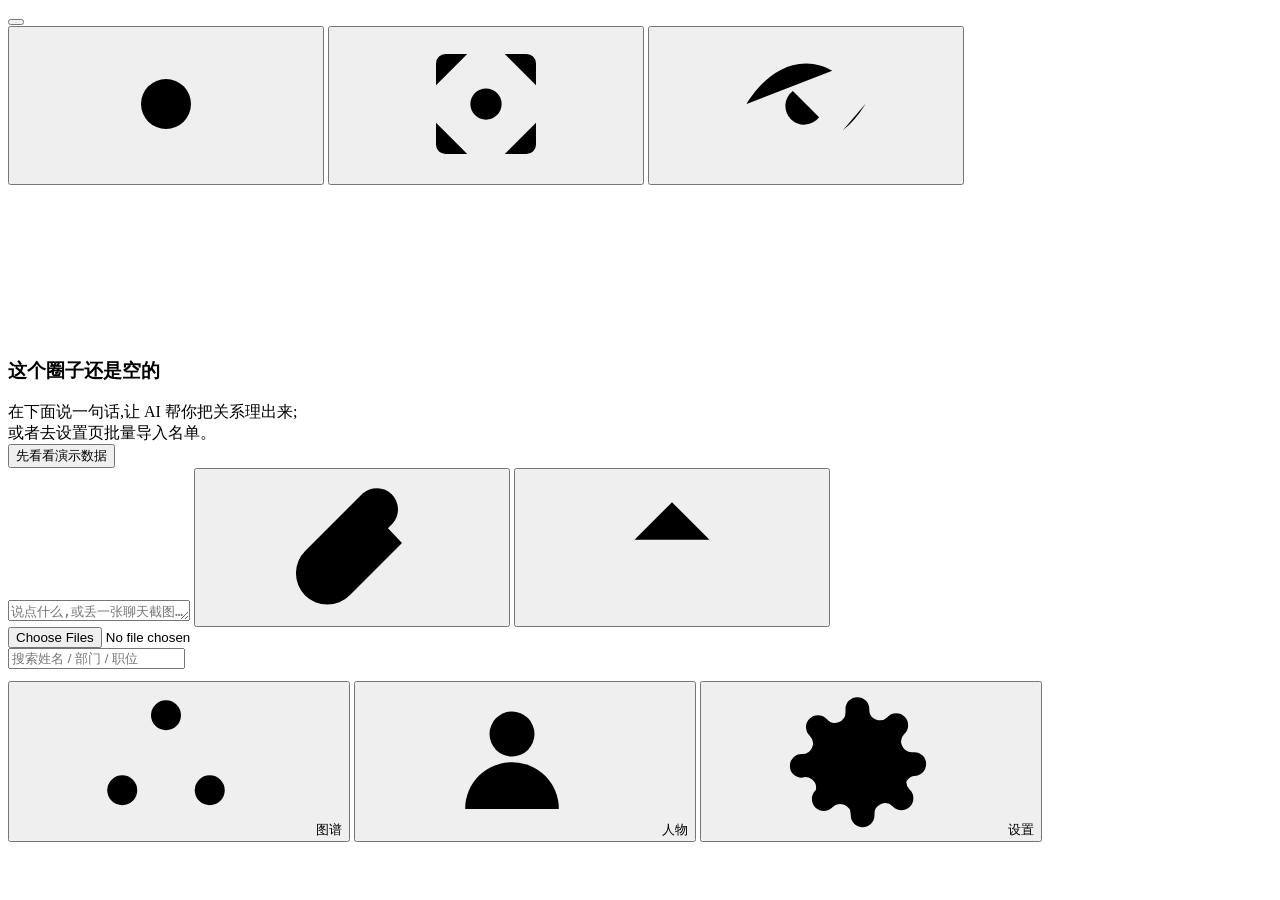
==== web/index.html @ 52ed8e1b "v6 批4+5:内联样式收进组件类,emoji 图标换成 SVG 批4 · 内联样式 50 → 19 分四类处理,而不是一律消灭: - 布局 → 四个工具类(.grow / .hstack[.top|" ====
<!DOCTYPE html>
<html lang="zh-CN" data-theme="dark">
<head>
<meta charset="utf-8">
<meta name="viewport" content="width=device-width,initial-scale=1,viewport-fit=cover,user-scalable=no,maximum-scale=1">
<meta name="apple-mobile-web-app-capable" content="yes">
<meta name="apple-mobile-web-app-status-bar-style" content="black-translucent">
<meta name="apple-mobile-web-app-title" content="关系图">
<meta name="theme-color" content="#080c18">
<script>
  // 在样式表加载前就把主题定下来,避免打开时闪一下白屏
  try {
    document.documentElement.setAttribute(
      "data-theme", localStorage.getItem("theme") || "dark");
  } catch (e) {}
</script>
<link rel="manifest" href="/manifest.json">
<link rel="apple-touch-icon" href="/icon-180.png">
<link rel="icon" href="/icon.svg" type="image/svg+xml">
<link rel="stylesheet" href="/style.css">
<title>关系图</title>
</head>
<body>

<!-- ============================================================
     图标雪碧图。同文档 <symbol> + <use>。

     为什么不拆成独立的 sprite.svg:**iOS Safari 至今不支持跨文档 <use>**,
     那样就得配 polyfill,等于引入依赖,违反本项目的零构建原则。

     为什么不用 emoji(之前就是):emoji 走的是彩色字体,忽略 CSS 的 color。
     顶栏原来 ◐ ☀ ⊹ 是文本字形、🕶 是彩色 emoji,四个按钮里三个能被
     .icon-btn.on 染成强调色、一个不能,选中态表现不一致;而且它们分别
     来自不同的 fallback 字体,基线和粗细都对不齐。
     stroke/fill 是**可继承的呈现属性**,能穿过 <use> 的影子树,
     所以下面这些图标写 stroke="currentColor" 就自动吃 color 了。
     ============================================================ -->
<svg xmlns="http://www.w3.org/2000/svg" aria-hidden="true" focusable="false"
     style="position:absolute;width:0;height:0;overflow:hidden">
  <symbol id="i-sun" viewBox="0 0 24 24">
    <circle cx="12" cy="12" r="4"/>
    <path d="M12 2v2M12 20v2M4.9 4.9l1.4 1.4M17.7 17.7l1.4 1.4M2 12h2M20 12h2M4.9 19.1l1.4-1.4M17.7 6.3l1.4-1.4"/>
  </symbol>
  <symbol id="i-moon" viewBox="0 0 24 24">
    <path d="M20 14.5A8.5 8.5 0 019.5 4a8.5 8.5 0 1010.5 10.5z"/>
  </symbol>
  <symbol id="i-fit" viewBox="0 0 24 24">
    <path d="M4 9V5.5A1.5 1.5 0 015.5 4H9M15 4h3.5A1.5 1.5 0 0120 5.5V9M20 15v3.5a1.5 1.5 0 01-1.5 1.5H15M9 20H5.5A1.5 1.5 0 014 18.5V15"/>
    <circle cx="12" cy="12" r="2.5"/>
  </symbol>
  <symbol id="i-mask" viewBox="0 0 24 24">
    <path d="M2.5 12S6 5.5 12 5.5c1.6 0 3 .47 4.2 1.16M21.5 12s-1.3 2.4-3.6 4.2M9.9 9.9a3 3 0 104.2 4.2"/>
    <path d="M3 3l18 18"/>
  </symbol>
  <symbol id="i-graph" viewBox="0 0 24 24">
    <circle cx="12" cy="5" r="2.4"/><circle cx="5" cy="17" r="2.4"/>
    <circle cx="19" cy="17" r="2.4"/>
    <path d="M10.6 7L6.4 14.9M13.4 7l4.2 7.9M7.4 17h9.2"/>
  </symbol>
  <symbol id="i-person" viewBox="0 0 24 24">
    <circle cx="12" cy="8" r="3.6"/>
    <path d="M4.5 20a7.5 7.5 0 0115 0"/>
  </symbol>
  <symbol id="i-gear" viewBox="0 0 24 24">
    <circle cx="12" cy="12" r="3"/>
    <path d="M19.9 15a1.7 1.7 0 00.34 1.87l.06.06a1.9 1.9 0 11-2.7 2.7l-.06-.06a1.7 1.7 0 00-2.9 1.2V21a1.9 1.9 0 11-3.8 0v-.1a1.7 1.7 0 00-2.9-1.2l-.06.06a1.9 1.9 0 11-2.7-2.7l.06-.06A1.7 1.7 0 003 15H3a1.9 1.9 0 110-3.8h.1a1.7 1.7 0 001.2-2.9l-.06-.06a1.9 1.9 0 112.7-2.7l.06.06A1.7 1.7 0 0010 4.5V4a1.9 1.9 0 013.8 0v.1a1.7 1.7 0 002.9 1.2l.06-.06a1.9 1.9 0 012.7 2.7l-.06.06a1.7 1.7 0 001.2 2.9H21a1.9 1.9 0 010 3.8h-.1a1.7 1.7 0 00-1.2 1z"/>
  </symbol>
  <symbol id="i-caret" viewBox="0 0 24 24"><path d="M6 9l6 6 6-6"/></symbol>
  <symbol id="i-close" viewBox="0 0 24 24"><path d="M6 6l12 12M18 6L6 18"/></symbol>
  <symbol id="i-plus" viewBox="0 0 24 24"><path d="M12 5v14M5 12h14"/></symbol>
  <symbol id="i-attach" viewBox="0 0 24 24">
    <path d="M20 11.5l-8.4 8.4a5 5 0 01-7.1-7.1l9.2-9.2a3.4 3.4 0 014.8 4.8l-9.2 9.2a1.7 1.7 0 01-2.4-2.4l8.5-8.5"/>
  </symbol>
  <symbol id="i-send" viewBox="0 0 24 24"><path d="M12 19V5M6 11l6-6 6 6"/></symbol>
  <symbol id="i-palette" viewBox="0 0 24 24">
    <path d="M12 3a9 9 0 100 18c.83 0 1.5-.67 1.5-1.5 0-.39-.15-.74-.39-1a1.5 1.5 0 011.11-2.5H16a5 5 0 005-5c0-4.42-4.03-8-9-8z"/>
    <circle cx="7.5" cy="11.5" r="1" fill="currentColor" stroke="none"/>
    <circle cx="10.5" cy="7.5" r="1" fill="currentColor" stroke="none"/>
    <circle cx="15" cy="8" r="1" fill="currentColor" stroke="none"/>
  </symbol>
</svg>

<header id="topbar">
  <button id="circleBtn" aria-haspopup="true" aria-expanded="false"
          aria-controls="circleMenu"></button>
  <div class="spacer"></div>
  <!-- 顶栏只留三个:复位和打码是**看图过程中**要按的,主题是随光线环境
       随手改的。派系着色是"设定一次"的偏好,已挪到设置页做成带文字的开关
       —— 触屏上 title 永远不显示,一排看不懂的符号让人无从下手。 -->
  <button id="themeBtn" class="icon-btn" title="深色 / 浅色"
          aria-label="切换到浅色主题">
    <svg class="ic" aria-hidden="true"><use href="#i-sun"/></svg></button>
  <button id="fitBtn" class="icon-btn" title="复位"
          aria-label="把图复位到刚好铺满屏幕">
    <svg class="ic" aria-hidden="true"><use href="#i-fit"/></svg></button>
  <button id="maskBtn" class="icon-btn" title="打码 / 取消打码"
          aria-label="给人名打码" aria-pressed="false">
    <svg class="ic" aria-hidden="true"><use href="#i-mask"/></svg></button>

  <!-- 必须放在 #topbar **内部**。它 position:absolute;top:100%,而定位参照的是
       最近的已定位祖先 —— #topbar 有 position:relative,body 没有。
       之前它是 <header> 的兄弟,参照系变成初始包含块(视口大小),
       top:100% 就等于视口高度,菜单整个落到屏幕外,点了像没反应。 -->
  <div id="circleMenu" class="hidden" role="menu"></div>
</header>

<main id="views">

  <!-- ================= 图谱 ================= -->
  <section class="view" id="view-graph">
    <div id="stage">
      <div id="canvas"><svg id="svg" xmlns="http://www.w3.org/2000/svg"></svg></div>
      <div id="legend"></div>
      <div id="graphEmpty" class="empty hidden">
        <h3>这个圈子还是空的</h3>
        <p style="margin:0">在下面说一句话,让 AI 帮你把关系理出来;<br>
          或者去设置页批量导入名单。</p>
        <button class="btn" onclick="loadSeed()">先看看演示数据</button>
      </div>
    </div>

    <div id="aibar">
      <div id="aiFiles" class="hidden"></div>
      <div class="ai-row">
        <textarea id="aiInput" rows="1"
          placeholder="说点什么,或丢一张聊天截图…"></textarea>
        <button class="ai-btn" id="aiAttach" title="上传截图或文档"
                aria-label="上传截图或文档">
          <svg class="ic" aria-hidden="true"><use href="#i-attach"/></svg></button>
        <button class="ai-btn send" id="aiSend" title="交给 AI" aria-label="交给 AI">
          <svg class="ic" aria-hidden="true"><use href="#i-send"/></svg></button>
      </div>
      <input type="file" id="aiFile" class="hidden" multiple
             accept="image/*,.txt,.md,.csv,.log,.pdf,.docx">
    </div>
  </section>

  <!-- ================= 人物 ================= -->
  <section class="view hidden" id="view-people">
    <div class="pad"><div class="pad-inner">
      <input id="peopleSearch" class="input" placeholder="搜索姓名 / 部门 / 职位"
             autocomplete="off" oninput="renderPeople()">
      <div id="peopleList" class="list" style="margin-top:12px"></div>
    </div></div>
  </section>

  <!-- ================= 设置 ================= -->
  <section class="view hidden" id="view-settings">
    <div class="pad"><div class="pad-inner" id="settingsBody"></div></div>
  </section>

  <!-- 弹出卡片(人物 / 连线 / AI 审核 共用) -->
  <div id="sheet" class="sheet hidden"></div>

</main>

<nav id="tabbar" role="tablist">
  <button class="navbtn on" data-view="graph" aria-current="page">
    <svg class="ic lg" aria-hidden="true"><use href="#i-graph"/></svg><span>图谱</span></button>
  <button class="navbtn" data-view="people">
    <svg class="ic lg" aria-hidden="true"><use href="#i-person"/></svg><span>人物</span></button>
  <button class="navbtn" data-view="settings">
    <svg class="ic lg" aria-hidden="true"><use href="#i-gear"/></svg><span>设置</span></button>
</nav>

<div id="toast" class="hidden"></div>
<div id="busy" class="hidden"><div class="box"></div></div>

<script src="/graph.js"></script>
<script src="/app.js"></script>
</body>
</html>
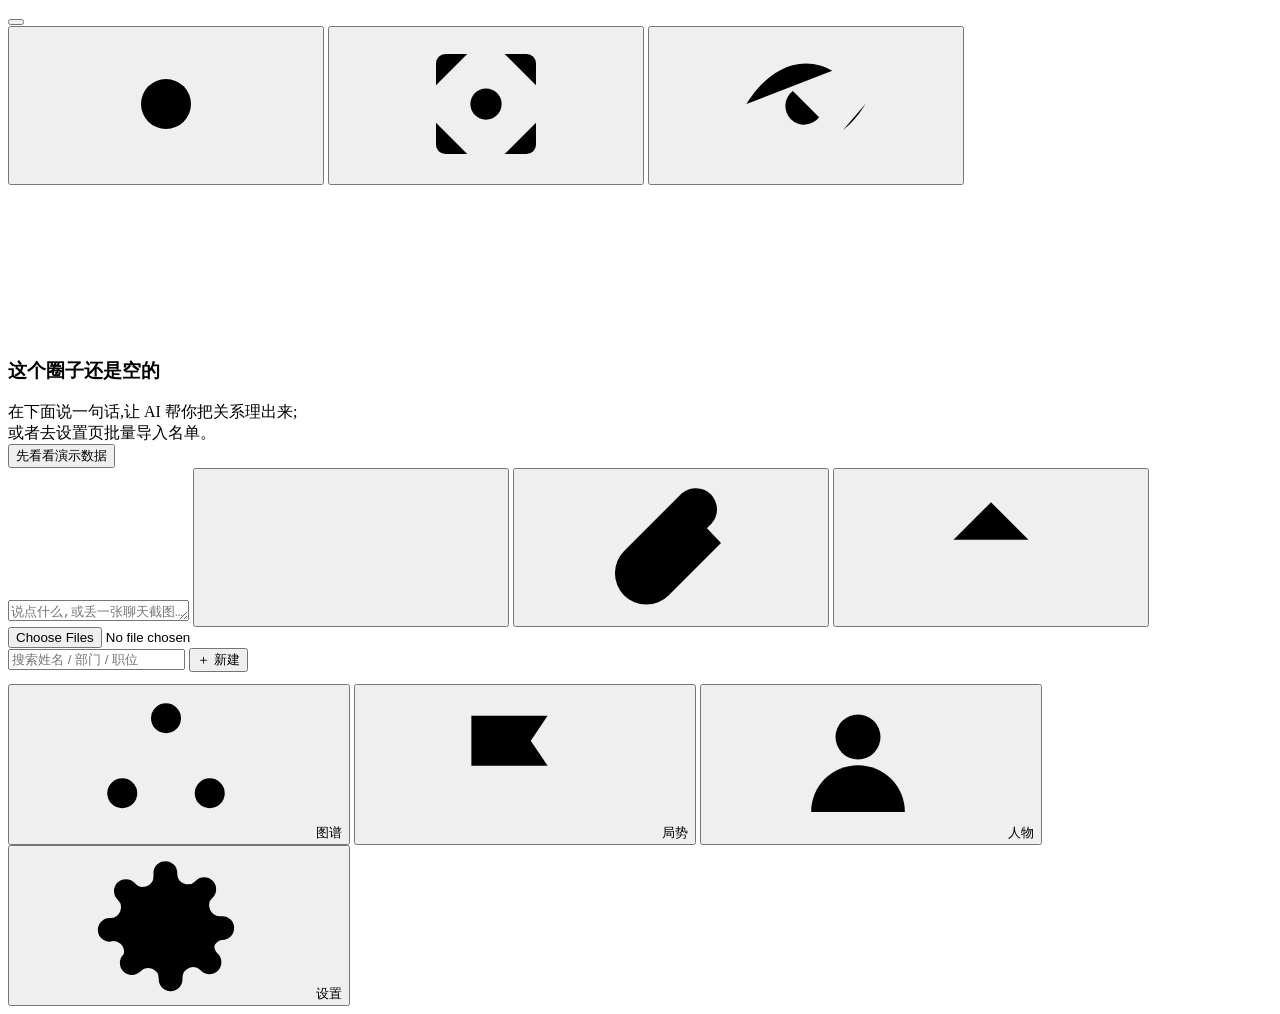
==== commit 3f7ab40a: "v6 批7+批8:手动录入闭环、局势页、布局紧凑化、LOD,并修四处跨批接缝 这两批由多个代理并行完成(文件不重叠),最后经一轮交叉复核 —— 下面第四节 那四处都是复核抓出来的、单看任何一批都不会发" ====
--- a/web/index.html
+++ b/web/index.html
@@ -65,6 +65,12 @@
     <circle cx="12" cy="12" r="3"/>
     <path d="M19.9 15a1.7 1.7 0 00.34 1.87l.06.06a1.9 1.9 0 11-2.7 2.7l-.06-.06a1.7 1.7 0 00-2.9 1.2V21a1.9 1.9 0 11-3.8 0v-.1a1.7 1.7 0 00-2.9-1.2l-.06.06a1.9 1.9 0 11-2.7-2.7l.06-.06A1.7 1.7 0 003 15H3a1.9 1.9 0 110-3.8h.1a1.7 1.7 0 001.2-2.9l-.06-.06a1.9 1.9 0 112.7-2.7l.06.06A1.7 1.7 0 0010 4.5V4a1.9 1.9 0 013.8 0v.1a1.7 1.7 0 002.9 1.2l.06-.06a1.9 1.9 0 012.7 2.7l-.06.06a1.7 1.7 0 001.2 2.9H21a1.9 1.9 0 010 3.8h-.1a1.7 1.7 0 00-1.2 1z"/>
   </symbol>
+  <!-- 局势页。旗子:阵地、战线、谁跟谁对着 —— 一眼能和「图谱」(三个球)、
+       「复位」(四角+准心)区分开,不靠细节辨认。 -->
+  <symbol id="i-flag" viewBox="0 0 24 24">
+    <path d="M5.5 21.5V3.5"/>
+    <path d="M5.5 4.6h12.2l-2.7 4 2.7 4H5.5"/>
+  </symbol>
   <symbol id="i-caret" viewBox="0 0 24 24"><path d="M6 9l6 6 6-6"/></symbol>
   <symbol id="i-close" viewBox="0 0 24 24"><path d="M6 6l12 12M18 6L6 18"/></symbol>
   <symbol id="i-plus" viewBox="0 0 24 24"><path d="M12 5v14M5 12h14"/></symbol>
@@ -124,6 +130,12 @@
       <div class="ai-row">
         <textarea id="aiInput" rows="1"
           placeholder="说点什么,或丢一张聊天截图…"></textarea>
+        <!-- 手动录入入口。挤在附件键左边,**送出键的位置一点不动** ——
+             那是肌肉记忆。也不做悬浮 FAB:右下角被送出键占着,左下角是图例。
+             「AI 录一笔」和「手动录一笔」本来就该在同一个容器里。 -->
+        <button class="ai-btn" id="aiPlus" title="手动录入"
+                aria-label="手动录入人物、关系或一笔事情">
+          <svg class="ic" aria-hidden="true"><use href="#i-plus"/></svg></button>
         <button class="ai-btn" id="aiAttach" title="上传截图或文档"
                 aria-label="上传截图或文档">
           <svg class="ic" aria-hidden="true"><use href="#i-attach"/></svg></button>
@@ -135,11 +147,23 @@
     </div>
   </section>
 
+  <!-- ================= 局势 =================
+       内容全部由 renderSituation 填。这一页只发 GET /api/analysis/situation,
+       **不搭 /api/graph 的车** —— 后者是全项目最慢的接口,而且每次 resize、
+       每次切圈子都会重发。 -->
+  <section class="view hidden" id="view-situation">
+    <div class="pad"><div class="pad-inner" id="situationBody"></div></div>
+  </section>
+
   <!-- ================= 人物 ================= -->
   <section class="view hidden" id="view-people">
     <div class="pad"><div class="pad-inner">
-      <input id="peopleSearch" class="input" placeholder="搜索姓名 / 部门 / 职位"
-             autocomplete="off" oninput="renderPeople()">
+      <!-- 搜没搜到都在这儿:搜不到正是最想新建的时刻 -->
+      <div class="hstack">
+        <input id="peopleSearch" class="input grow" placeholder="搜索姓名 / 部门 / 职位"
+               autocomplete="off" oninput="renderPeople()">
+        <button class="btn" id="newPersonBtn">＋ 新建</button>
+      </div>
       <div id="peopleList" class="list" style="margin-top:12px"></div>
     </div></div>
   </section>
@@ -150,20 +174,46 @@
   </section>
 
   <!-- 弹出卡片(人物 / 连线 / AI 审核 共用) -->
-  <div id="sheet" class="sheet hidden"></div>
-
 </main>
 
+<!-- 用原生 <dialog> + showModal() 而不是自己写浮层:
+     焦点陷阱、Esc 关闭、背景 inert、top layer —— 这四样全是浏览器给的,
+     手写要 60 多行而且容易漏。iOS Safari 15.4(2022-03)起支持 ::backdrop。
+
+     ::backdrop 那层压暗是最要紧的收益:深色 UI 里黑底上的黑阴影几乎不可见,
+     以前卡片和背后的图糊在一起,层次全靠 1px 边框撑着。 -->
+<dialog id="sheet" class="sheet">
+  <div class="sheet-head">
+    <div class="sheet-grab" aria-hidden="true"></div>
+    <button class="close" id="sheetClose" aria-label="关闭">
+      <svg class="ic sm" aria-hidden="true"><use href="#i-close"/></svg>
+    </button>
+  </div>
+  <!-- autofocus 落在滚动容器上:dialog 打开时会自动聚焦第一个可聚焦元素,
+       而 AI 审核卡片里第一个是复选框 —— 那会把内容直接滚过去。 -->
+  <div class="sheet-body" id="sheetBody" tabindex="-1" autofocus></div>
+</dialog>
+
+<!-- 四个 tab 零 CSS 改动就装得下:#tabbar 是 flex、.navbtn 是 flex:1,
+     iPhone SE(320px)上各 80px,桌面走 flex:0 0 130px 居中,4×130=520 也够。
+     「局势」排第二 —— 使用频率仅次于图谱;设置留在最右,它最不常用,
+     而大屏手机右下角恰好是拇指最难够到的地方。 -->
 <nav id="tabbar" role="tablist">
   <button class="navbtn on" data-view="graph" aria-current="page">
     <svg class="ic lg" aria-hidden="true"><use href="#i-graph"/></svg><span>图谱</span></button>
+  <button class="navbtn" data-view="situation">
+    <svg class="ic lg" aria-hidden="true"><use href="#i-flag"/></svg><span>局势</span></button>
   <button class="navbtn" data-view="people">
     <svg class="ic lg" aria-hidden="true"><use href="#i-person"/></svg><span>人物</span></button>
   <button class="navbtn" data-view="settings">
     <svg class="ic lg" aria-hidden="true"><use href="#i-gear"/></svg><span>设置</span></button>
 </nav>
 
-<div id="toast" class="hidden"></div>
+<!-- 必须是 <dialog>:卡片用 showModal() 之后在 top layer,普通元素的
+     z-index 再高也盖不住它 —— 而 19 处 toast 是在卡片开着时触发的,
+     其中包括替代 confirm() 的那个「撤销」。非模态的 .show() 同样进
+     top layer,但不抢焦点、不加遮罩、不拦背后的点击。 -->
+<dialog id="toast" aria-live="polite"></dialog>
 <div id="busy" class="hidden"><div class="box"></div></div>
 
 <script src="/graph.js"></script>
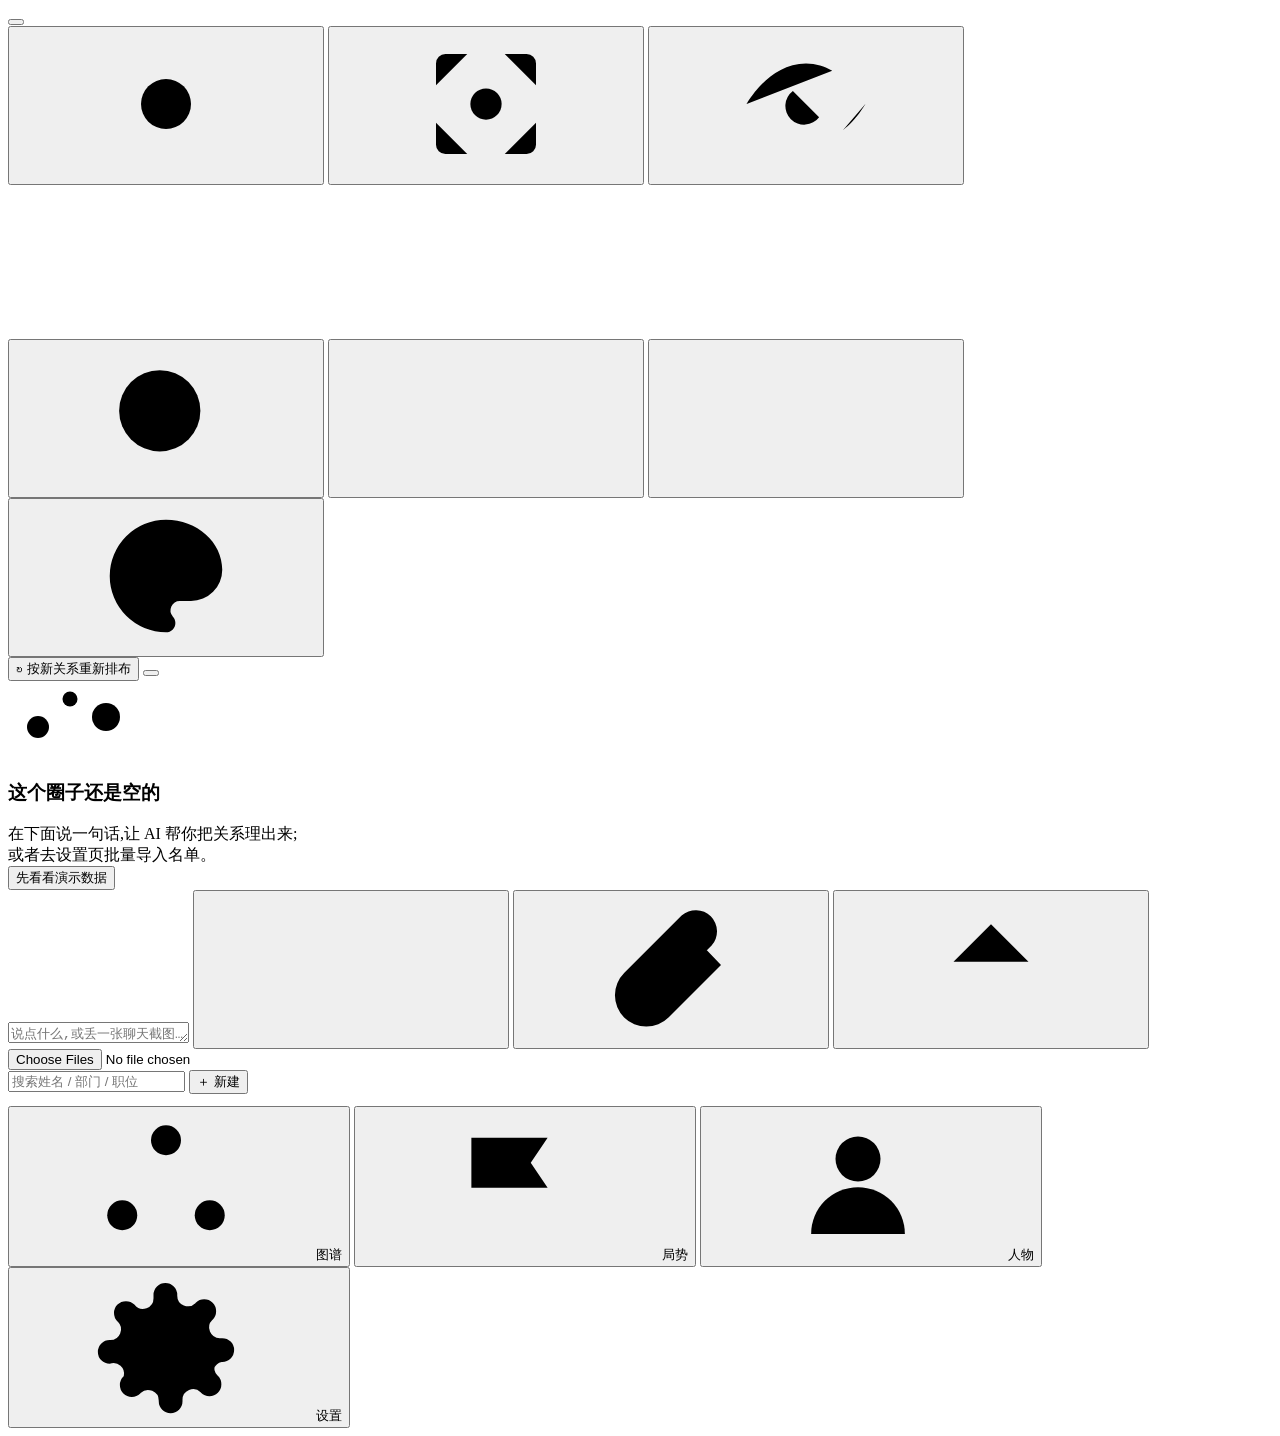
==== commit 27d9557f: "v9:修「用着不舒服」—— 反馈可见、手势不卡、手机上图开口说话 确定性 bug - 第二次 AI 录入后类型选择器点不动:审核卡的事件委托挂在常驻的   #sheetBody 上,监听一次次累积互相" ====
--- a/web/index.html
+++ b/web/index.html
@@ -74,6 +74,10 @@
   <symbol id="i-caret" viewBox="0 0 24 24"><path d="M6 9l6 6 6-6"/></symbol>
   <symbol id="i-close" viewBox="0 0 24 24"><path d="M6 6l12 12M18 6L6 18"/></symbol>
   <symbol id="i-plus" viewBox="0 0 24 24"><path d="M12 5v14M5 12h14"/></symbol>
+  <symbol id="i-minus" viewBox="0 0 24 24"><path d="M5 12h14"/></symbol>
+  <symbol id="i-search" viewBox="0 0 24 24">
+    <circle cx="11" cy="11" r="6.5"/><path d="M15.8 15.8L21 21"/>
+  </symbol>
   <symbol id="i-attach" viewBox="0 0 24 24">
     <path d="M20 11.5l-8.4 8.4a5 5 0 01-7.1-7.1l9.2-9.2a3.4 3.4 0 014.8 4.8l-9.2 9.2a1.7 1.7 0 01-2.4-2.4l8.5-8.5"/>
   </symbol>
@@ -117,7 +121,48 @@
     <div id="stage">
       <div id="canvas"><svg id="svg" xmlns="http://www.w3.org/2000/svg"></svg></div>
       <div id="legend"></div>
+
+      <!-- 图上的浮动控件列:搜索 / 放大 / 缩小 / 派系着色。
+           搜索省掉「切人物页搜完再跳回来」的绕路;＋/− 是手机上除捏合外
+           唯一的缩放手段(双击放大在 graph.js 里另有兜底);派系着色本来
+           埋在设置页最底 —— 它是"看图时想随手切"的视角开关,该在图上。 -->
+      <div id="gctl" class="hidden">
+        <button class="gctl-btn" id="gSearch" title="找人" aria-label="按名字找人">
+          <svg class="ic" aria-hidden="true"><use href="#i-search"/></svg></button>
+        <button class="gctl-btn" id="gZoomIn" title="放大" aria-label="放大">
+          <svg class="ic" aria-hidden="true"><use href="#i-plus"/></svg></button>
+        <button class="gctl-btn" id="gZoomOut" title="缩小" aria-label="缩小">
+          <svg class="ic" aria-hidden="true"><use href="#i-minus"/></svg></button>
+        <button class="gctl-btn" id="gFaction" title="派系着色"
+                aria-label="按派系着色" aria-pressed="false">
+          <svg class="ic" aria-hidden="true"><use href="#i-palette"/></svg></button>
+      </div>
+
+      <!-- 手动加关系后的增量补丁只画了新的那条线,球一个没动。想让算法
+           按新关系重摆时点这颗药丸 —— 它取代了以前「复位键悄悄变义」的做法:
+           重排是显式的待办,不是藏在复位键里的副作用。 -->
+      <button id="relayoutChip" class="hidden">↻ 按新关系重新排布</button>
+
+      <!-- 触屏「第一下点亮」时浮出的小条:点谁,这里显示谁,再点开完整卡片。
+           内容由 app.js 的 paintPeek 填。 -->
+      <button id="peek" class="hidden" aria-live="polite"></button>
+
       <div id="graphEmpty" class="empty hidden">
+        <!-- 静态小插画,复用图上同款球体渐变的视觉语言。纯 SVG,零开销 -->
+        <svg width="132" height="76" viewBox="0 0 132 76" aria-hidden="true">
+          <defs><radialGradient id="emptyBall" cx="34%" cy="28%" r="76%">
+            <stop offset="0%" stop-color="var(--sph-lt)"/>
+            <stop offset="52%" stop-color="var(--sph)"/>
+            <stop offset="100%" stop-color="var(--sph-dk)"/>
+          </radialGradient></defs>
+          <path d="M32,44 Q62,20 96,34" stroke="var(--pos)" stroke-width="1.5"
+                fill="none" opacity=".5"/>
+          <path d="M36,48 Q68,62 98,40" stroke="var(--neg)" stroke-width="1.5"
+                stroke-dasharray="6 5" fill="none" opacity=".55"/>
+          <circle cx="30" cy="46" r="11" fill="url(#emptyBall)"/>
+          <circle cx="98" cy="36" r="14" fill="url(#emptyBall)"/>
+          <circle cx="62" cy="18" r="7.5" fill="url(#emptyBall)"/>
+        </svg>
         <h3>这个圈子还是空的</h3>
         <p style="margin:0">在下面说一句话,让 AI 帮你把关系理出来;<br>
           或者去设置页批量导入名单。</p>
@@ -183,15 +228,24 @@
      ::backdrop 那层压暗是最要紧的收益:深色 UI 里黑底上的黑阴影几乎不可见,
      以前卡片和背后的图糊在一起,层次全靠 1px 边框撑着。 -->
 <dialog id="sheet" class="sheet">
-  <div class="sheet-head">
-    <div class="sheet-grab" aria-hidden="true"></div>
-    <button class="close" id="sheetClose" aria-label="关闭">
-      <svg class="ic sm" aria-hidden="true"><use href="#i-close"/></svg>
-    </button>
+  <!-- dialog 本身铺满视口、透明、什么都不画,只当一个"把卡片顶到底部"的容器;
+       真正的卡片是里面这个 .sheet-card。
+
+       为什么要多这一层:直接给 dialog 写 bottom:0 时,iOS Safari 的固定定位
+       底边在浏览器工具栏**下面**,卡片有一大截藏在工具栏后面,只露出顶上一条。
+       改成容器用 100svh(small viewport height —— 浏览器工具栏展开时的高度,
+       也就是最小的那个),卡片再底对齐,底边就一定落在可见区里。 -->
+  <div class="sheet-card">
+    <div class="sheet-head">
+      <div class="sheet-grab" aria-hidden="true"></div>
+      <button class="close" id="sheetClose" aria-label="关闭">
+        <svg class="ic sm" aria-hidden="true"><use href="#i-close"/></svg>
+      </button>
+    </div>
+    <!-- autofocus 落在滚动容器上:dialog 打开时会自动聚焦第一个可聚焦元素,
+         而 AI 审核卡片里第一个是复选框 —— 那会把内容直接滚过去。 -->
+    <div class="sheet-body" id="sheetBody" tabindex="-1" autofocus></div>
   </div>
-  <!-- autofocus 落在滚动容器上:dialog 打开时会自动聚焦第一个可聚焦元素,
-       而 AI 审核卡片里第一个是复选框 —— 那会把内容直接滚过去。 -->
-  <div class="sheet-body" id="sheetBody" tabindex="-1" autofocus></div>
 </dialog>
 
 <!-- 四个 tab 零 CSS 改动就装得下:#tabbar 是 flex、.navbtn 是 flex:1,
@@ -209,10 +263,13 @@
     <svg class="ic lg" aria-hidden="true"><use href="#i-gear"/></svg><span>设置</span></button>
 </nav>
 
-<!-- 必须是 <dialog>:卡片用 showModal() 之后在 top layer,普通元素的
-     z-index 再高也盖不住它 —— 而 19 处 toast 是在卡片开着时触发的,
-     其中包括替代 confirm() 的那个「撤销」。非模态的 .show() 同样进
-     top layer,但不抢焦点、不加遮罩、不拦背后的点击。 -->
+<!-- 卡片用 showModal() 之后在 top layer,普通元素的 z-index 再高也盖不住它 ——
+     而 19 处 toast 是在卡片开着时触发的,其中包括替代 confirm() 的那个「撤销」。
+     ⚠ 非模态的 .show() **不进 top layer**(之前这里的注释说它进,是错的,
+     真机上 toast 一直被卡片压着)。真正的解法在 app.js 的 openSheet:
+     开卡片前把 #toast 和 #busy 搬进 <dialog> 里当子元素 —— dialog 的子孙
+     不 inert、又在 top layer 内,既看得见也点得动;关卡片时再搬回 body。
+     #toast 保持 <dialog> + .show() 是为了不抢焦点、不拦背后的点击。 -->
 <dialog id="toast" aria-live="polite"></dialog>
 <div id="busy" class="hidden"><div class="box"></div></div>
 
